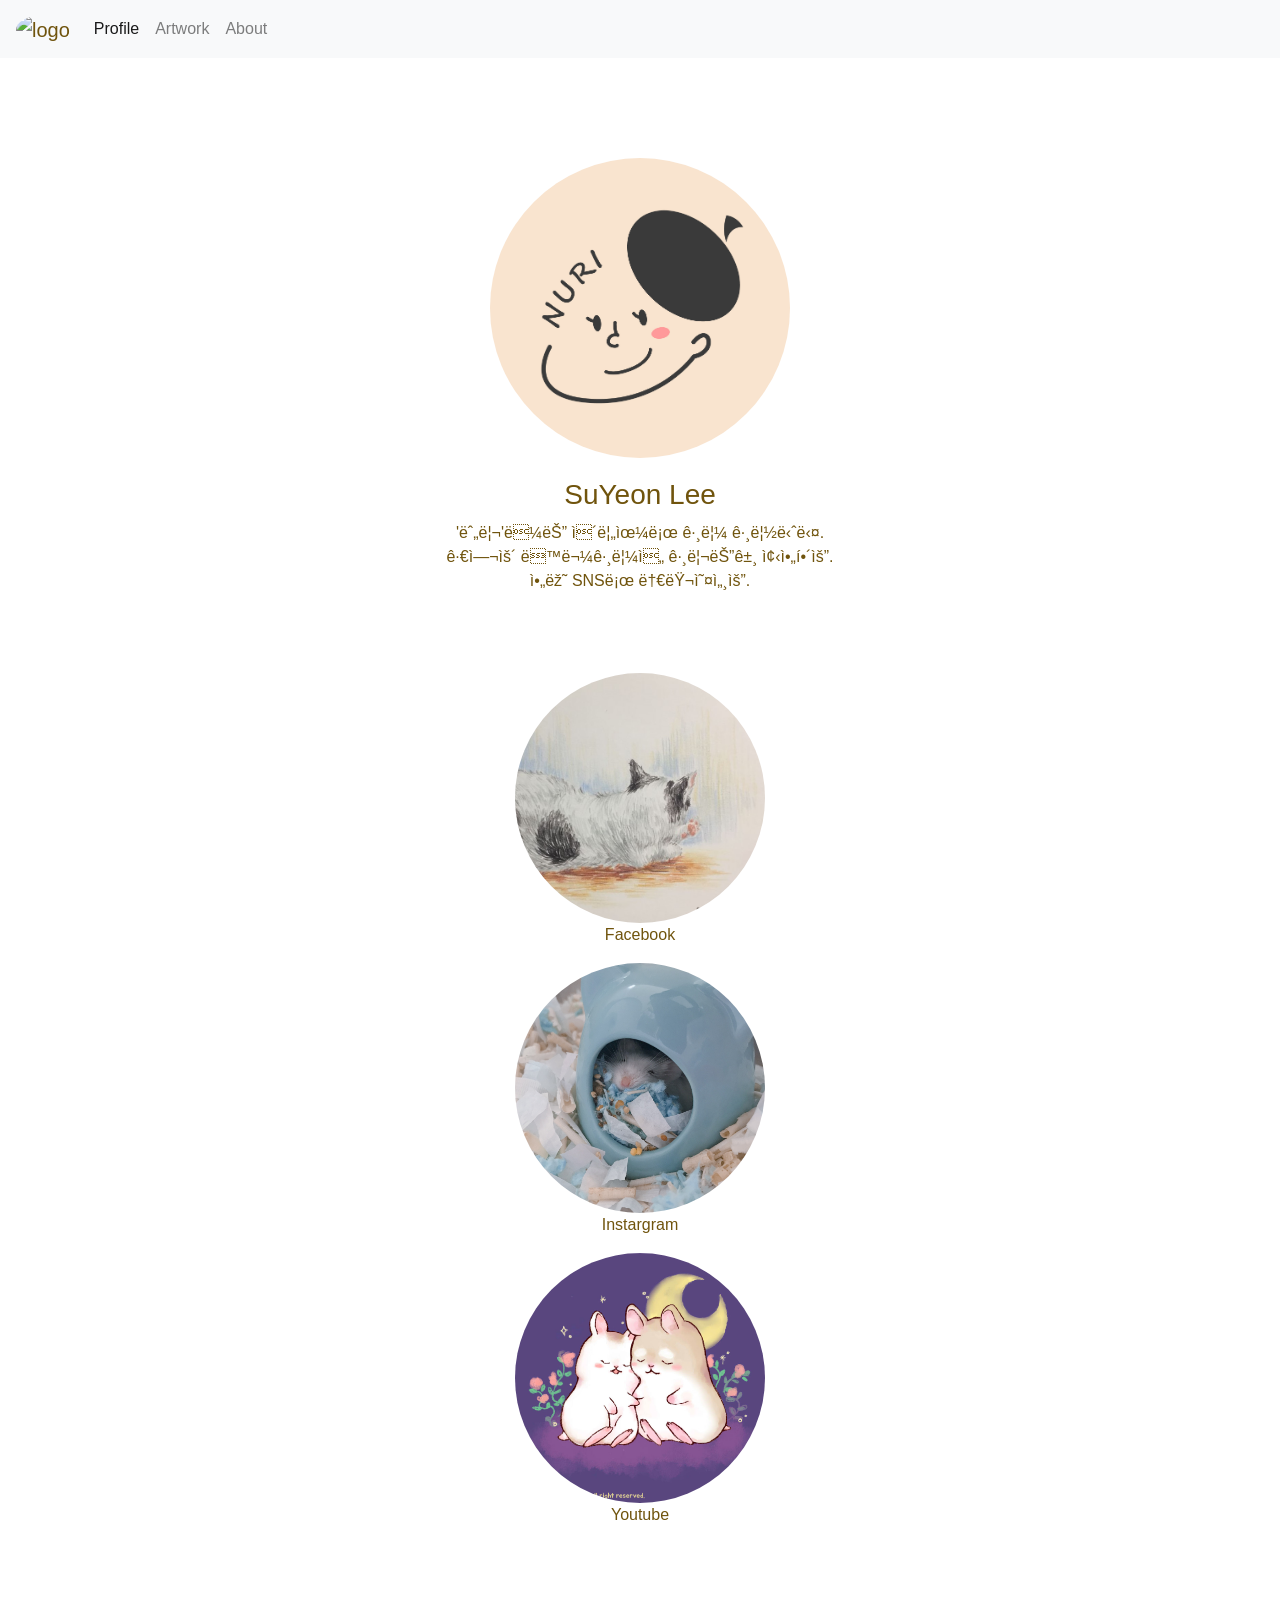
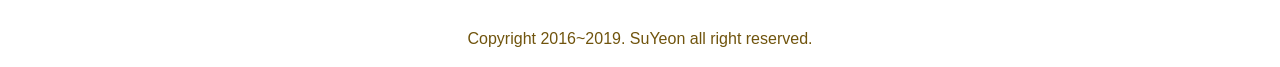
==== main1.html @ 4392795a "first commit Signed-off-by: lsmn070 <lsmn070@likelion.org>" ====
<!DOCTYPE html>
<html lang="kr">
    <head>
        <link rel="stylesheet" href="https://stackpath.bootstrapcdn.com/bootstrap/4.3.1/css/bootstrap.min.css" integrity="sha384-ggOyR0iXCbMQv3Xipma34MD+dH/1fQ784/j6cY/iJTQUOhcWr7x9JvoRxT2MZw1T" crossorigin="anonymous">
        <script src="https://stackpath.bootstrapcdn.com/bootstrap/4.3.1/js/bootstrap.min.js" integrity="sha384-JjSmVgyd0p3pXB1rRibZUAYoIIy6OrQ6VrjIEaFf/nJGzIxFDsf4x0xIM+B07jRM" crossorigin="anonymous"></script>
        <script src="https://code.jquery.com/jquery-3.3.1.slim.min.js" integrity="sha384-q8i/X+965DzO0rT7abK41JStQIAqVgRVzpbzo5smXKp4YfRvH+8abtTE1Pi6jizo" crossorigin="anonymous"></script>
        <script src="https://cdnjs.cloudflare.com/ajax/libs/popper.js/1.14.7/umd/popper.min.js" integrity="sha384-UO2eT0CpHqdSJQ6hJty5KVphtPhzWj9WO1clHTMGa3JDZwrnQq4sF86dIHNDz0W1" crossorigin="anonymous"></script>
        <link rel="stylesheet" href="./assets/style sheet/main1.css">
    </head>
    <body>
        <title>profile</title>
        <!-- 네비게이션 바 -->
        <nav class="navbar navbar-expand-lg navbar-light bg-light">
                <a class="navbar-brand" href="./home.html"><img src="./assets/img/nav logo.png" alt="logo" height="70px"></a>
                <button class="navbar-toggler" type="button" data-toggle="collapse" data-target="#navbarNav" aria-controls="navbarNav" aria-expanded="false" aria-label="Toggle navigation">
                    <span class="navbar-toggler-icon"></span>
                </button>
                <div class="collapse navbar-collapse" id="navbarNav">
                    <ul class="navbar-nav">
                    <li class="nav-item active">
                        <a class="nav-link" href="./main1.html">Profile<span class="sr-only">(current)</span></a>
                    </li>
                    <li class="nav-item">
                        <a class="nav-link" href="./main2.html">Artwork</a>
                    </li>
                    <li class="nav-item">
                        <a class="nav-link" href="./main3.html">About</a>
                    </li>
                    </ul>
                </div>
                </nav>
    
        <!-- 본문에 들어가는 사진들 -->
        <div class="profile">
            <img src="./assets/img/nuri.jpg" alt="nuri" width=" 300px">
            <h3 class="profile">SuYeon Lee</h3>
            <p class="profile">'누리'라는 이름으로 그림 그립니다.<br>
                                귀여운 동물그림을 그리는걸 좋아해요.<br>
                                아래 SNS로 놀러오세요.</p>
        </div>
        <div class="SNS">
            <a href="https://www.facebook.com/" class="sns"><img src="./assets/img/cat3-2.jpg" alt="facebook" width="250px"></a>
            <p class="SNS">Facebook</p>
            <a href="https://www.instagram.com/" class="sns"><img src="./assets/img/bell-2.jpg" alt="instargram" width="250px"></a>
            <p class="SNS">Instargram</p>
            <a href="https://www.youtube.com/" class="sns"><img src="./assets/img/chobell.jpg" alt="youtube" width="250px"></a>
            <p class="SNS">Youtube</p>
        </div>
        <div class="copyright">
            <p>Copyright 2016~2019. SuYeon all right reserved.</p>
        </div>
        
    </body>
</html>
---- assets/style sheet/main1.css ----
* {
    color: #70540d;
    /* background-color: #fff7e2; */
    text-align: center
}
img{
    border-radius: 50%;
}
.profile img{
    margin-top: 100px;
}
.profile h3 {
    margin-top: 20px;    
    margin-bottom: 10px;
}
.profile p {
    margin-bottom: 80px;
}
.copyright p {
    margin-top: 100px;
}
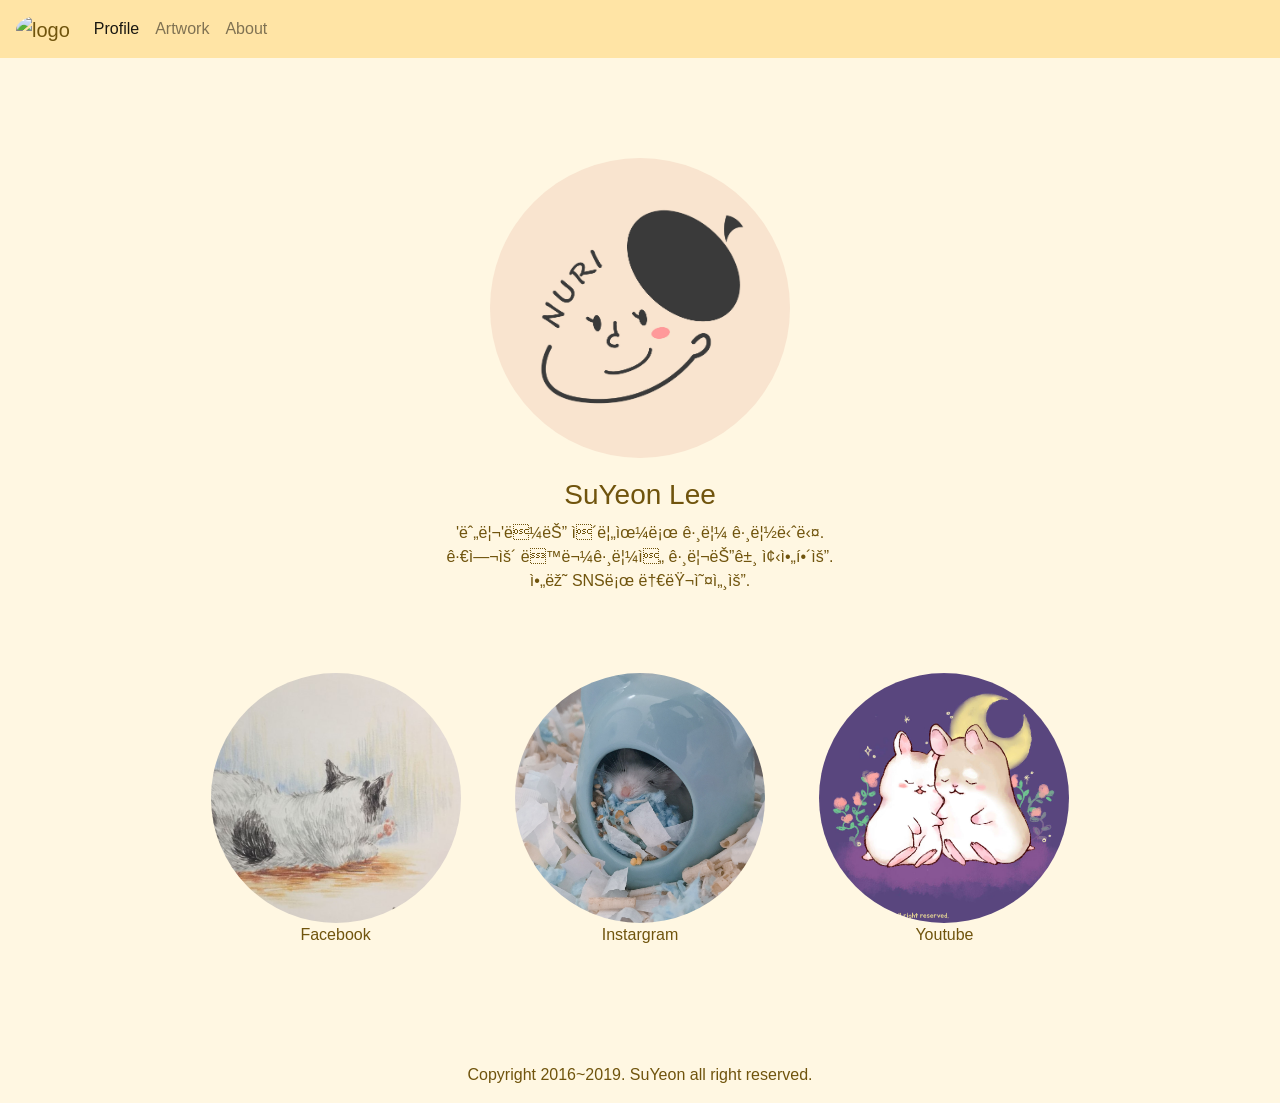
==== commit 8253e6d5: "수정했음" ====
--- a/main1.html
+++ b/main1.html
@@ -6,12 +6,13 @@
         <script src="https://code.jquery.com/jquery-3.3.1.slim.min.js" integrity="sha384-q8i/X+965DzO0rT7abK41JStQIAqVgRVzpbzo5smXKp4YfRvH+8abtTE1Pi6jizo" crossorigin="anonymous"></script>
         <script src="https://cdnjs.cloudflare.com/ajax/libs/popper.js/1.14.7/umd/popper.min.js" integrity="sha384-UO2eT0CpHqdSJQ6hJty5KVphtPhzWj9WO1clHTMGa3JDZwrnQq4sF86dIHNDz0W1" crossorigin="anonymous"></script>
         <link rel="stylesheet" href="./assets/style sheet/main1.css">
+
     </head>
     <body>
         <title>profile</title>
         <!-- 네비게이션 바 -->
-        <nav class="navbar navbar-expand-lg navbar-light bg-light">
-                <a class="navbar-brand" href="./home.html"><img src="./assets/img/nav logo.png" alt="logo" height="70px"></a>
+        <nav class="navbar navbar-expand-lg navbar-light ">
+                <a class="navbar-brand" href="./index.html"><img src="./assets/img/nav logo.png" alt="logo" height="70px"></a>
                 <button class="navbar-toggler" type="button" data-toggle="collapse" data-target="#navbarNav" aria-controls="navbarNav" aria-expanded="false" aria-label="Toggle navigation">
                     <span class="navbar-toggler-icon"></span>
                 </button>
@@ -39,12 +40,19 @@
                                 아래 SNS로 놀러오세요.</p>
         </div>
         <div class="SNS">
-            <a href="https://www.facebook.com/" class="sns"><img src="./assets/img/cat3-2.jpg" alt="facebook" width="250px"></a>
-            <p class="SNS">Facebook</p>
-            <a href="https://www.instagram.com/" class="sns"><img src="./assets/img/bell-2.jpg" alt="instargram" width="250px"></a>
-            <p class="SNS">Instargram</p>
-            <a href="https://www.youtube.com/" class="sns"><img src="./assets/img/chobell.jpg" alt="youtube" width="250px"></a>
-            <p class="SNS">Youtube</p>
+            <div class='sns-box'>
+                <a href="https://www.facebook.com/" class="sns"><img src="./assets/img/cat3-2.jpg" alt="facebook" width="250px"></a>
+                <p class="SNS">Facebook</p>
+            </div>
+            <div class="sns-box">
+                <a href="https://www.instagram.com/" class="sns"><img src="./assets/img/bell-2.jpg" alt="instargram" width="250px"></a>
+                <p class="SNS">Instargram</p>    
+            </div>
+            <div class="sns-box">
+                <a href="https://www.youtube.com/" class="sns"><img src="./assets/img/chobell.jpg" alt="youtube" width="250px"></a>
+                <p class="SNS">Youtube</p>
+            </div>
+            
         </div>
         <div class="copyright">
             <p>Copyright 2016~2019. SuYeon all right reserved.</p>
--- a/assets/style sheet/main1.css
+++ b/assets/style sheet/main1.css
@@ -1,7 +1,11 @@
 * {
     color: #70540d;
-    /* background-color: #fff7e2; */
+
     text-align: center
+}
+
+body{    
+    background-color: #fff7e2;
 }
 img{
     border-radius: 50%;
@@ -19,3 +23,6 @@
 .copyright p {
     margin-top: 100px;
 }
+.sns-box { width : 300px; display:inline-block; } 
+
+nav{ background-color:#ffe4a5!important; }
